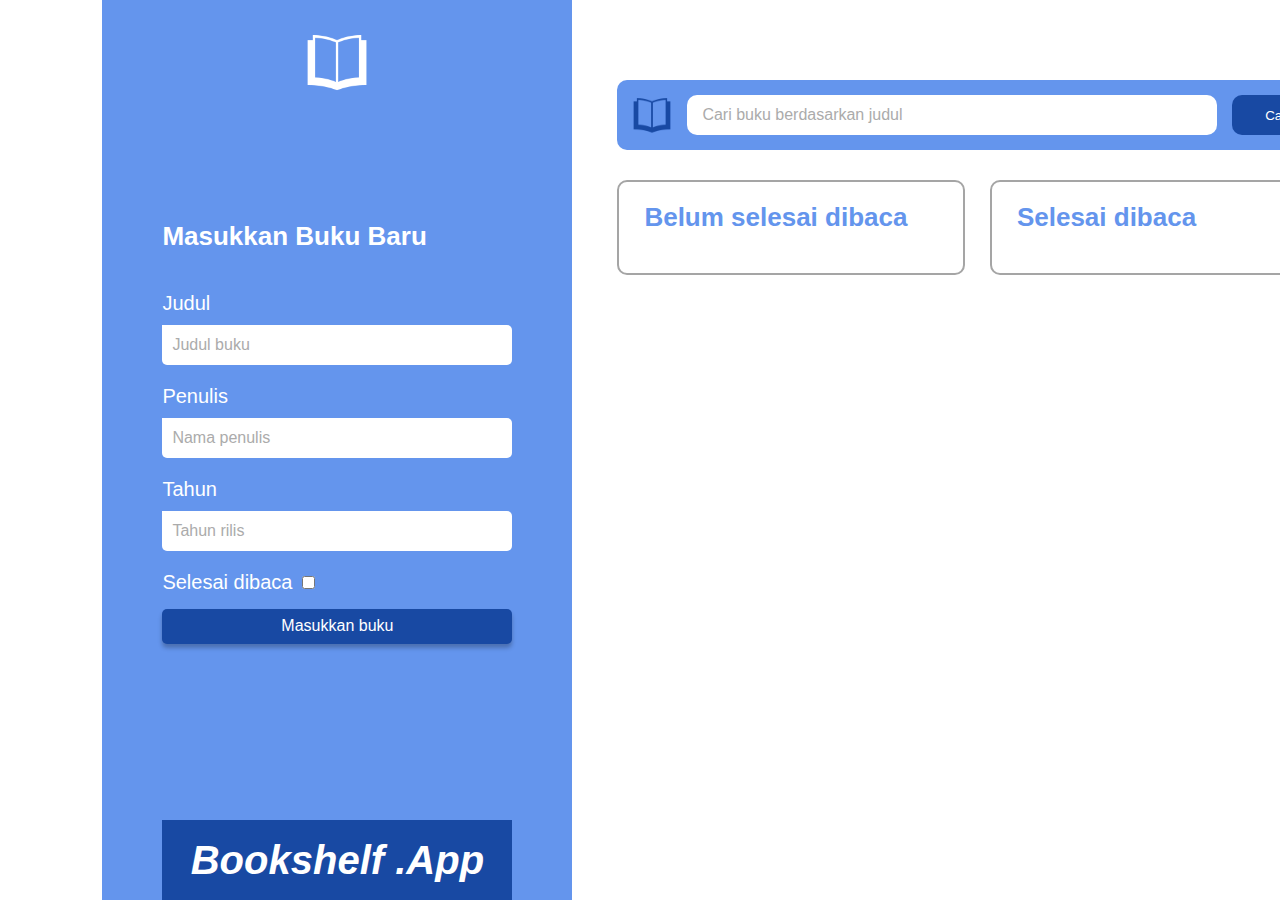
==== index.html @ b9e3977b "menambahkan logika fitur dialog setelah dihapus" ====
<!DOCTYPE html>
<html lang="en">

<head>
    <meta charset="UTF-8">
    <meta name="viewport" content="width=device-width, initial-scale=1.0">
    <title>Bookshelf .App</title>

    <link rel="stylesheet" href="css/style.css">
</head>

<body>
    <aside>
        <div id="empty"></div>

        <div id="addBook-container">
            <img src="assets/logo.png" id="logo-besar">
            <form id="addBook-form">
                <h2>Masukkan Buku Baru</h2>

                <label for="titleInput">Judul</label>
                <input type="text" id="titleInput" placeholder="Judul buku" required>

                <label for="authorInput">Penulis</label>
                <input type="text" id="authorInput" placeholder="Nama penulis" required>

                <label for="yearInput">Tahun</label>
                <input type="number" id="yearInput" placeholder="Tahun rilis" required>

                <label for="isCompleteCheck">Selesai dibaca<input type="checkbox" id="isCompleteCheck"></label>

                <button type="submit" id="submitButton">Masukkan buku</button>
            </form>
            <div id="app-name">
                <h1><i>Bookshelf .App</i></h1>
            </div>
        </div>
    </aside>

    <main>
        <form id="search-container">
            <img src="assets/logo-kecil.png" id="logo-kecil">
            <input type="text" id="searchInput" placeholder="Cari buku berdasarkan judul">
            <button type="submit" id="searchSubmit">Cari</button>
        </form>

        <div id="bookshelfs-container">
            <div class="bookshelf">
                <h2>Belum selesai dibaca</h2>
                <div class="list-item" id="belumDibaca">
                </div>
            </div>
            <div class="bookshelf">
                <h2>Selesai dibaca</h2>
                <div class="list-item" id="selesaiDibaca">
                </div>
            </div>
        </div>
    </main>

    <div id="custom-dialog">
        <div class="dialog-container">
            <h4>Apakah kamu yakin ingin menghapus buku:</h4>
            <p id="judul-buku-dihapus"></p>
            <button id="confirm-delete">Ya</button>
            <button id="cancel-delete">Tidak</button>
        </div>
    </div>

    <script src="js/script.js"></script>
</body>

</html>
---- css/style.css ----
* {
    padding: 0;
    margin: 0;
}

body {
    padding-inline: 8vw;
    font-family: 'Gill Sans', 'Gill Sans MT', Calibri, 'Trebuchet MS', sans-serif;
    display: flex;
    gap: 45px;
}

#empty,
#addBook-container {
    background-color: #6495ED;
    display: flex;
    flex-direction: column;
    align-items: center;
    justify-content: space-between;
    width: 470px;
    height: 100vh;
    box-sizing: border-box;
    padding: 30px 60px;
    padding-bottom: 0;
}

#addBook-container {
    position: fixed;
    top: 0;
    color: white;
}

#logo-besar {
    width: 64px;
}

#addBook-form {
    display: flex;
    flex-direction: column;
    width: 100%;
    font-weight: 500;
    gap: 10px;
    font-size: 20px;
    margin-top: -50px;
}

#addBook-form h2 {
    font-size: 26px;
    font-weight: 600;
    margin-bottom: 30px;
}

#addBook-form input {
    height: 40px;
    box-sizing: border-box;
    padding-inline: 10px;
    outline: none;
    border: none;
    font-size: 16px;
    margin-bottom: 10px;
    border-radius: 5px;
    border-top-left-radius: 0;
}

::placeholder {
    color: rgb(171, 171, 171);
}

#addBook-form #isCompleteCheck {
    height: fit-content;
    margin-left: 10px;
}

#addBook-form #submitButton {
    font-family: 'Gill Sans', 'Gill Sans MT', Calibri, 'Trebuchet MS', sans-serif;
    height: 35px;
    font-size: 16px;
    color: white;
    border: none;
    background-color: #1849A3;
    border-radius: 5px;
    box-shadow: 0 4px 4px 0 rgba(0, 0, 0, .25);
}

#addBook-form #submitButton:hover {
    background-color: #2c5dba;
}

#app-name {
    background-color: #1849A3;
    width: 100%;
    height: 80px;
    display: flex;
    justify-content: center;
    align-items: center;
    font-size: 20px;
}

main {
    width: 100%;
    margin-top: 80px;
}

/* search container */
#search-container {
    background-color: #6495ED;
    display: flex;
    justify-content: center;
    height: 70px;
    box-sizing: border-box;
    padding: 15px;
    border-radius: 10px;
    gap: 15px;
}

#logo-kecil {
    height: 40px;
}

#searchInput {
    width: 500px;
    padding-inline: 15px;
    outline: none;
    border: none;
    font-size: 16px;
    border-radius: 10px;
}

#searchSubmit {
    width: 90px;
    border: none;
    border-radius: 10px;
    background-color: #1849A3;
    color: white;
}

#searchSubmit:hover {
    background-color: #2c5dba;
}

/* bookshelfs container */
#bookshelfs-container {
    display: flex;
    gap: 25px;
    margin-block: 30px;
}


.bookshelf {
    border: 2px solid rgb(165, 165, 165);
    border-radius: 10px;
    width: 100%;
    box-sizing: border-box;
    padding: 20px 25px;
    height: fit-content;
}

.bookshelf h2 {
    font-size: 26px;
    color: #6495ED;
    margin-bottom: 20px;
}

.item {
    background-color: #F1F6FF;
    border: 1px solid black;
    border-radius: 5px;
    box-sizing: border-box;
    padding: 20px;
    margin-bottom: 15px;
}

.item h3 {
    font-size: 26px;
    margin-bottom: 20px;
}

.item p {
    font-size: 18px;
    margin-bottom: 5px;
}

.greenButton,
.redButton {
    color: white;
    border: none;
    font-size: 14px;
    padding: 8px 14px;
    border-radius: 5px;
    margin-top: 5px;
    transition-duration: .2s;
}

.item button:hover {
    background-color: black;
}

button {
    cursor: pointer;
}

.item .greenButton {
    background-color: #21B56E;
    margin-right: 10px;
}

.item .redButton {
    background-color: #C52986;
}

/* custom dialog hapus */
#custom-dialog {
    visibility: hidden;
    position: fixed;
    top: 0;
    bottom: 0;
    left: 0;
    right: 0;
    background-color: rgba(0, 0, 0, .7);
    display: flex;
    justify-content: center;
    align-items: center;
}

.dialog-container {
    background-color: white;
    width: fit-content;
    text-align: center;
    padding: 50px 100px;
    border-radius: 10px;
}

.dialog-container h4 {
    font-size: 1.5rem;
}

.dialog-container p {
    font-size: 2.5rem;
    color: #6495ED;
    margin-block: 50px;
}

.dialog-container button {
    border: none;
    font-size: 14px;
    padding: 8px 14px;
    border-radius: 5px;
    color: white;
    background-color: black;
    margin-inline: 10px;
}
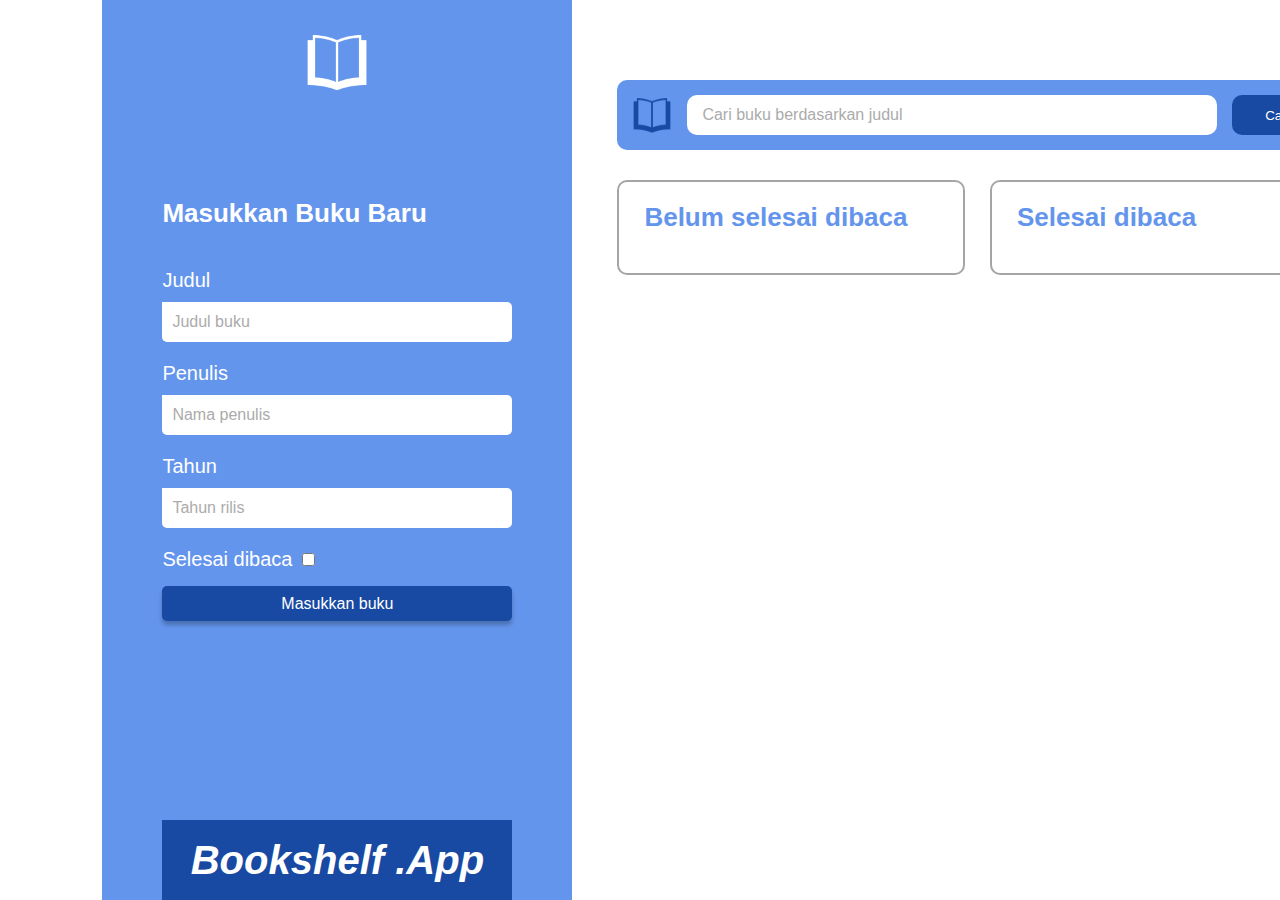
==== commit 578b9fe8: "menambahkan fungsi agar tombol edit dapat digunakan" ====
--- a/index.html
+++ b/index.html
@@ -16,7 +16,7 @@
         <div id="addBook-container">
             <img src="assets/logo.png" id="logo-besar">
             <form id="addBook-form">
-                <h2>Masukkan Buku Baru</h2>
+                <h2 id="action-status">Masukkan Buku Baru</h2>
 
                 <label for="titleInput">Judul</label>
                 <input type="text" id="titleInput" placeholder="Judul buku" required>
@@ -27,9 +27,12 @@
                 <label for="yearInput">Tahun</label>
                 <input type="number" id="yearInput" placeholder="Tahun rilis" required>
 
-                <label for="isCompleteCheck">Selesai dibaca<input type="checkbox" id="isCompleteCheck"></label>
+                <label for="isCompleteCheck" id="isCompleteLabel">Selesai dibaca<input type="checkbox"
+                        id="isCompleteCheck"></label>
 
-                <button type="submit" id="submitButton">Masukkan buku</button>
+                <button type="submit" class="submitButton " id="submitButton">Masukkan buku</button>
+                <button type="submit" class="submitButton " id="submitEdit">Simpan perubahan</button>
+
             </form>
             <div id="app-name">
                 <h1><i>Bookshelf .App</i></h1>
@@ -48,6 +51,14 @@
             <div class="bookshelf">
                 <h2>Belum selesai dibaca</h2>
                 <div class="list-item" id="belumDibaca">
+                    <!-- <div class="item">
+                        <h3>Judul</h3>
+                        <p>Penulis hahaha</p>
+                        <p>Tahun:</p>
+                        <button class="greenButton">Belum dibaca</button>
+                        <button class="redButton">Hapus</button>
+                        <button class="editButton">Edit</button>
+                    </div> -->
                 </div>
             </div>
             <div class="bookshelf">
@@ -58,15 +69,6 @@
         </div>
     </main>
 
-    <div id="custom-dialog">
-        <div class="dialog-container">
-            <h4>Apakah kamu yakin ingin menghapus buku:</h4>
-            <p id="judul-buku-dihapus"></p>
-            <button id="confirm-delete">Ya</button>
-            <button id="cancel-delete">Tidak</button>
-        </div>
-    </div>
-
     <script src="js/script.js"></script>
 </body>
 
--- a/css/style.css
+++ b/css/style.css
@@ -71,7 +71,8 @@
     margin-left: 10px;
 }
 
-#addBook-form #submitButton {
+#addBook-form #submitButton,
+.submitButton {
     font-family: 'Gill Sans', 'Gill Sans MT', Calibri, 'Trebuchet MS', sans-serif;
     height: 35px;
     font-size: 16px;
@@ -80,6 +81,12 @@
     background-color: #1849A3;
     border-radius: 5px;
     box-shadow: 0 4px 4px 0 rgba(0, 0, 0, .25);
+}
+
+#submitEdit {
+    visibility: hidden;
+    position: relative;
+    top: -45px;
 }
 
 #addBook-form #submitButton:hover {
@@ -181,7 +188,8 @@
 }
 
 .greenButton,
-.redButton {
+.redButton,
+.editButton {
     color: white;
     border: none;
     font-size: 14px;
@@ -206,46 +214,9 @@
 
 .item .redButton {
     background-color: #C52986;
-}
-
-/* custom dialog hapus */
-#custom-dialog {
-    visibility: hidden;
-    position: fixed;
-    top: 0;
-    bottom: 0;
-    left: 0;
-    right: 0;
-    background-color: rgba(0, 0, 0, .7);
-    display: flex;
-    justify-content: center;
-    align-items: center;
-}
-
-.dialog-container {
-    background-color: white;
-    width: fit-content;
-    text-align: center;
-    padding: 50px 100px;
-    border-radius: 10px;
-}
-
-.dialog-container h4 {
-    font-size: 1.5rem;
-}
-
-.dialog-container p {
-    font-size: 2.5rem;
-    color: #6495ED;
-    margin-block: 50px;
-}
-
-.dialog-container button {
-    border: none;
-    font-size: 14px;
-    padding: 8px 14px;
-    border-radius: 5px;
-    color: white;
-    background-color: black;
-    margin-inline: 10px;
+    margin-right: 10px;
+}
+
+.item .editButton {
+    background-color: gray;
 }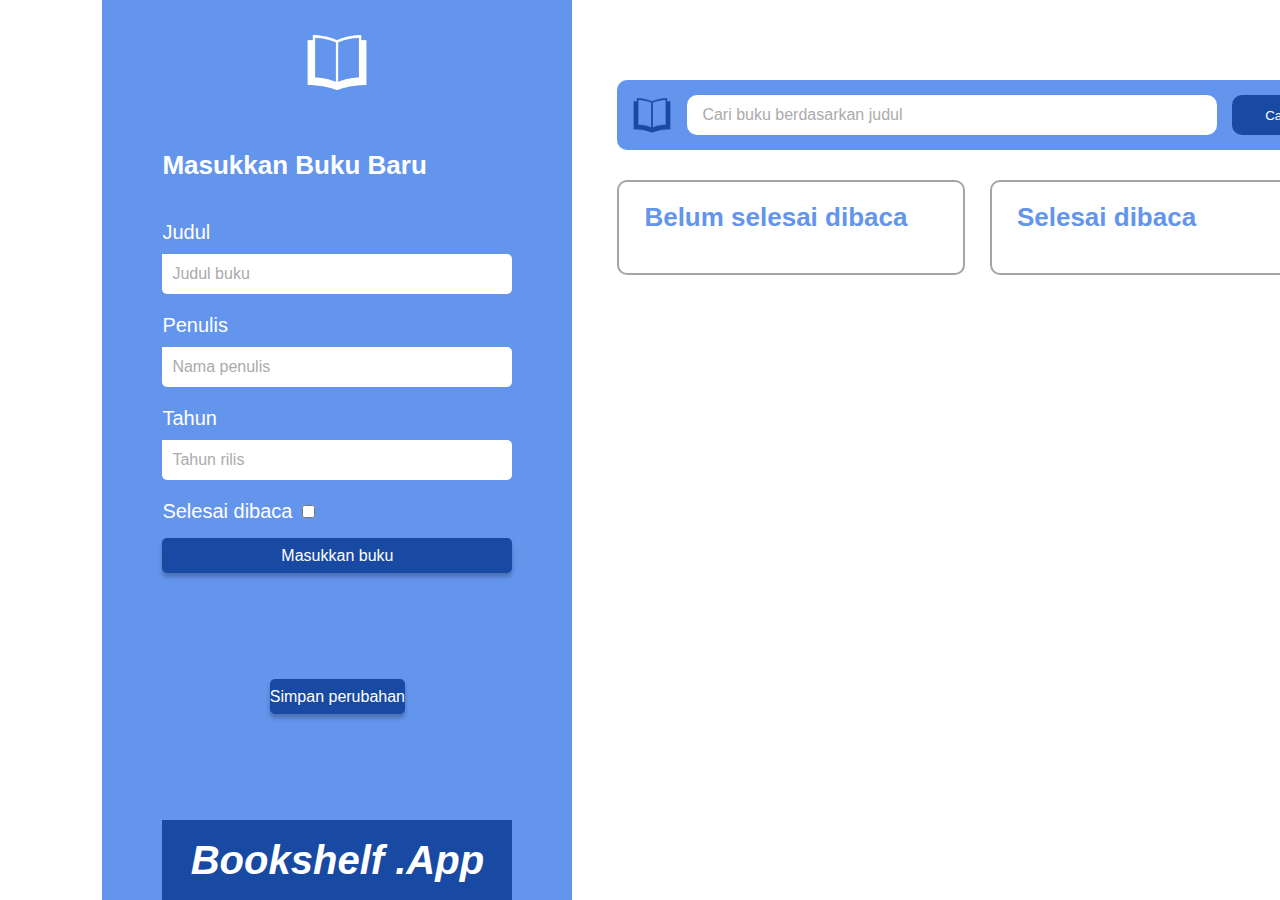
==== commit f1364771: "merevisi fitur edit buku menjadi menggunakan prompt" ====
--- a/index.html
+++ b/index.html
@@ -31,9 +31,9 @@
                         id="isCompleteCheck"></label>
 
                 <button type="submit" class="submitButton " id="submitButton">Masukkan buku</button>
-                <button type="submit" class="submitButton " id="submitEdit">Simpan perubahan</button>
 
             </form>
+            <button type="button" class="submitButton " id="submitEdit">Simpan perubahan</button>
             <div id="app-name">
                 <h1><i>Bookshelf .App</i></h1>
             </div>
--- a/css/style.css
+++ b/css/style.css
@@ -83,11 +83,11 @@
     box-shadow: 0 4px 4px 0 rgba(0, 0, 0, .25);
 }
 
-#submitEdit {
+/* #submitEdit {
     visibility: hidden;
     position: relative;
     top: -45px;
-}
+} */
 
 #addBook-form #submitButton:hover {
     background-color: #2c5dba;
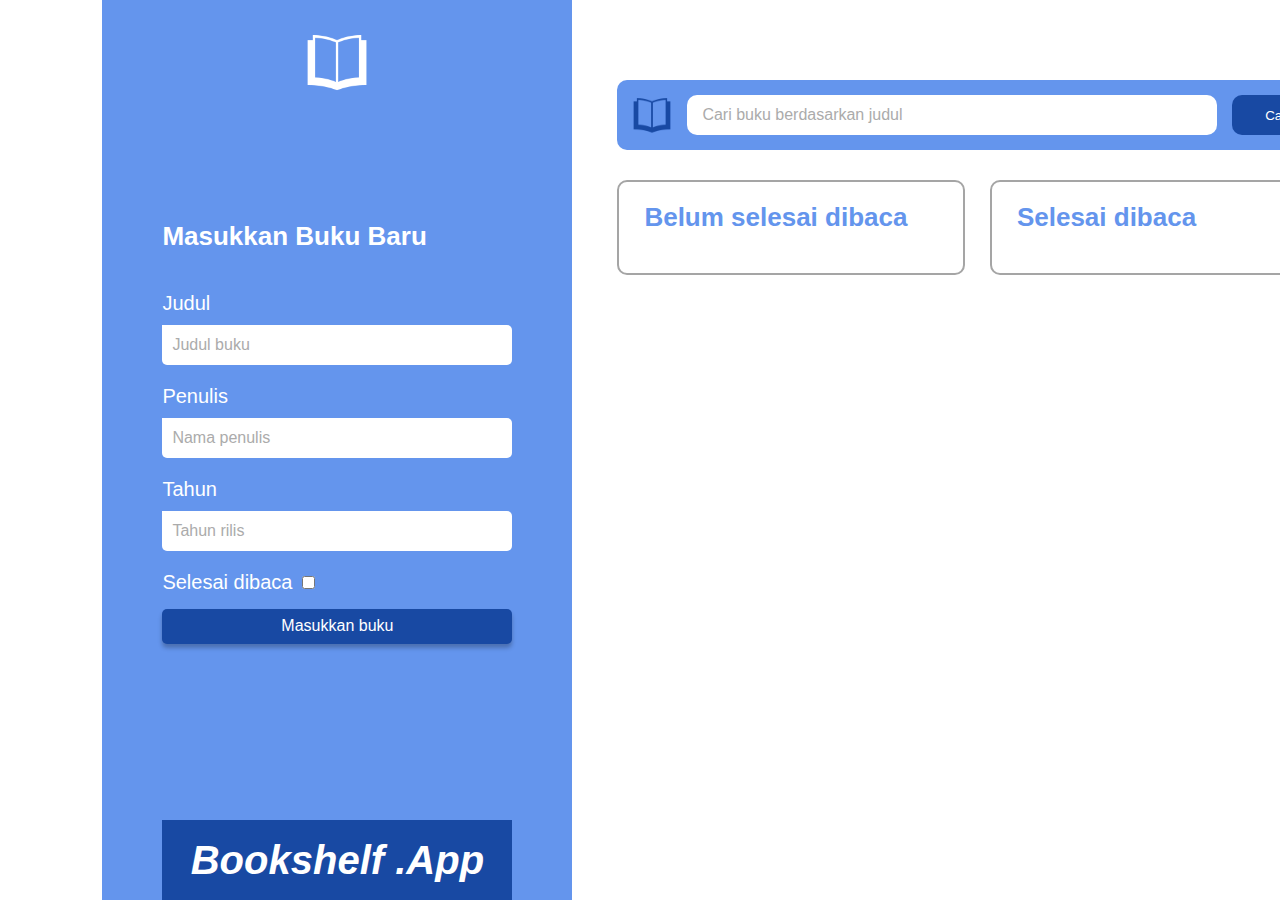
==== commit c95e3bd1: "merapihkan penempatan kode dan urutan agar lebih mudah dibaca" ====
--- a/index.html
+++ b/index.html
@@ -31,9 +31,8 @@
                         id="isCompleteCheck"></label>
 
                 <button type="submit" class="submitButton " id="submitButton">Masukkan buku</button>
+            </form>
 
-            </form>
-            <button type="button" class="submitButton " id="submitEdit">Simpan perubahan</button>
             <div id="app-name">
                 <h1><i>Bookshelf .App</i></h1>
             </div>
@@ -51,14 +50,6 @@
             <div class="bookshelf">
                 <h2>Belum selesai dibaca</h2>
                 <div class="list-item" id="belumDibaca">
-                    <!-- <div class="item">
-                        <h3>Judul</h3>
-                        <p>Penulis hahaha</p>
-                        <p>Tahun:</p>
-                        <button class="greenButton">Belum dibaca</button>
-                        <button class="redButton">Hapus</button>
-                        <button class="editButton">Edit</button>
-                    </div> -->
                 </div>
             </div>
             <div class="bookshelf">
--- a/css/style.css
+++ b/css/style.css
@@ -10,6 +10,7 @@
     gap: 45px;
 }
 
+/* styling form masukkan buku baru */
 #empty,
 #addBook-container {
     background-color: #6495ED;
@@ -71,8 +72,7 @@
     margin-left: 10px;
 }
 
-#addBook-form #submitButton,
-.submitButton {
+#addBook-form #submitButton {
     font-family: 'Gill Sans', 'Gill Sans MT', Calibri, 'Trebuchet MS', sans-serif;
     height: 35px;
     font-size: 16px;
@@ -83,12 +83,6 @@
     box-shadow: 0 4px 4px 0 rgba(0, 0, 0, .25);
 }
 
-/* #submitEdit {
-    visibility: hidden;
-    position: relative;
-    top: -45px;
-} */
-
 #addBook-form #submitButton:hover {
     background-color: #2c5dba;
 }
@@ -103,12 +97,14 @@
     font-size: 20px;
 }
 
+/* ============================================================= */
+
 main {
     width: 100%;
     margin-top: 80px;
 }
 
-/* search container */
+/* kolom pencarian============================================ */
 #search-container {
     background-color: #6495ED;
     display: flex;
@@ -145,7 +141,9 @@
     background-color: #2c5dba;
 }
 
-/* bookshelfs container */
+/* ======================================================= */
+
+/* bookshelfs container ================================*/
 #bookshelfs-container {
     display: flex;
     gap: 25px;
@@ -219,4 +217,6 @@
 
 .item .editButton {
     background-color: gray;
-}+}
+
+/* ============================================================= */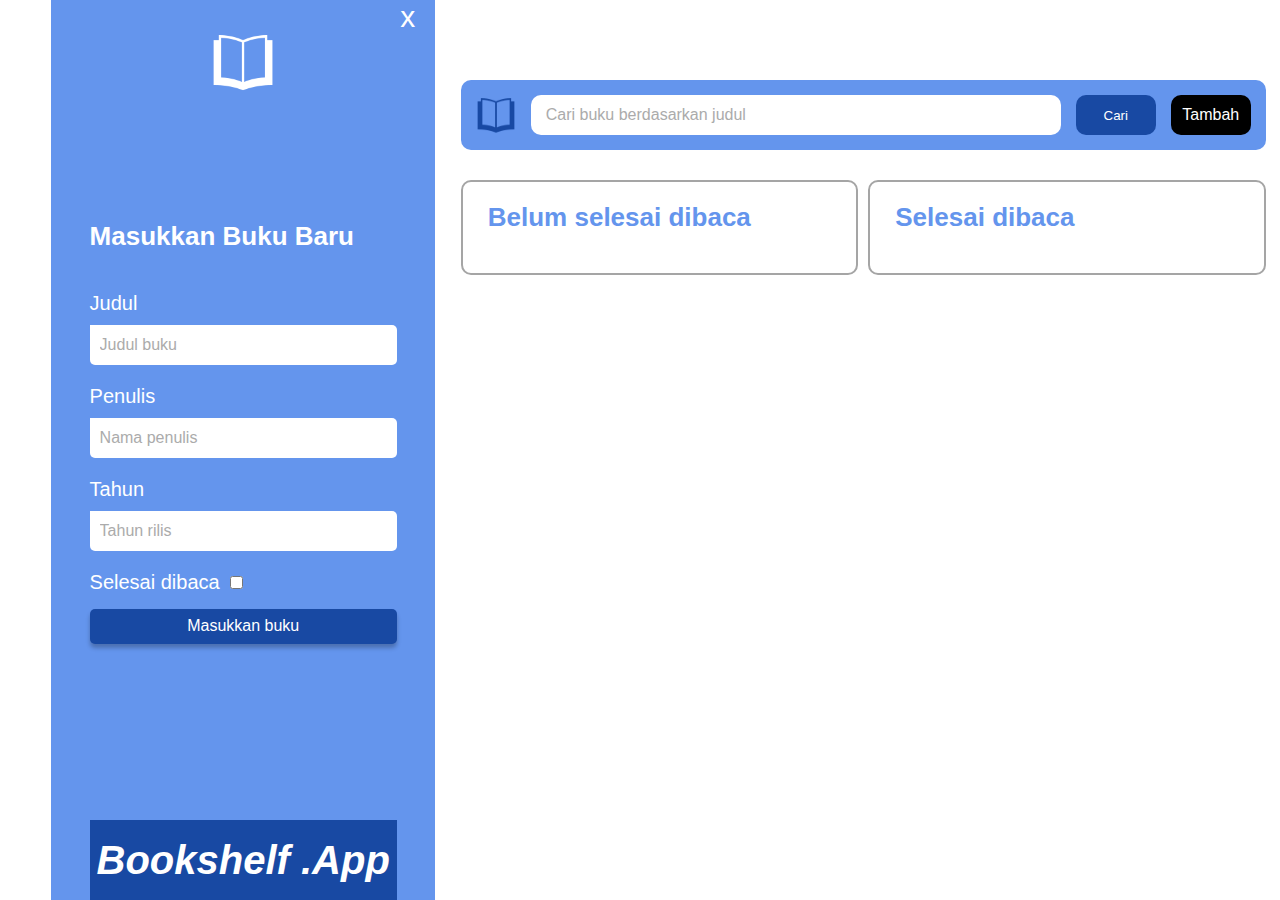
==== commit 609958ee: "responsive" ====
--- a/index.html
+++ b/index.html
@@ -15,6 +15,7 @@
 
         <div id="addBook-container">
             <img src="assets/logo.png" id="logo-besar">
+            <span class="closeAddBook">x</span>
             <form id="addBook-form">
                 <h2 id="action-status">Masukkan Buku Baru</h2>
 
@@ -43,7 +44,8 @@
         <form id="search-container">
             <img src="assets/logo-kecil.png" id="logo-kecil">
             <input type="text" id="searchInput" placeholder="Cari buku berdasarkan judul">
-            <button type="submit" id="searchSubmit">Cari</button>
+            <button type="submit" id="searchSubmit" class="btn">Cari</button>
+            <span class="btn addbtn">Tambah</span>
         </form>
 
         <div id="bookshelfs-container">
--- a/css/style.css
+++ b/css/style.css
@@ -4,10 +4,10 @@
 }
 
 body {
-    padding-inline: 8vw;
+    padding-inline: 4vw;
     font-family: 'Gill Sans', 'Gill Sans MT', Calibri, 'Trebuchet MS', sans-serif;
     display: flex;
-    gap: 45px;
+    gap: 2vw;
 }
 
 /* styling form masukkan buku baru */
@@ -18,10 +18,10 @@
     flex-direction: column;
     align-items: center;
     justify-content: space-between;
-    width: 470px;
+    width: 30vw;
     height: 100vh;
     box-sizing: border-box;
-    padding: 30px 60px;
+    padding: 30px 3vw;
     padding-bottom: 0;
 }
 
@@ -33,6 +33,19 @@
 
 #logo-besar {
     width: 64px;
+}
+
+.closeAddBook {
+    position: absolute;
+    top: 0;
+    right: 0;
+    font-size: 30px;
+    padding-inline: 20px;
+    cursor: pointer;
+}
+
+.closeAddBook:hover {
+    color: black;
 }
 
 #addBook-form {
@@ -129,8 +142,9 @@
     border-radius: 10px;
 }
 
-#searchSubmit {
-    width: 90px;
+#searchSubmit,
+.btn {
+    min-width: 80px;
     border: none;
     border-radius: 10px;
     background-color: #1849A3;
@@ -141,15 +155,27 @@
     background-color: #2c5dba;
 }
 
+
+.addbtn {
+    display: flex;
+    justify-content: center;
+    align-items: center;
+    cursor: pointer;
+    background-color: rgb(0, 0, 0);
+}
+
+.addbtn:hover {
+    background-color: rgb(80, 80, 80);
+}
+
 /* ======================================================= */
 
 /* bookshelfs container ================================*/
 #bookshelfs-container {
     display: flex;
-    gap: 25px;
+    gap: 10px;
     margin-block: 30px;
 }
-
 
 .bookshelf {
     border: 2px solid rgb(165, 165, 165);
@@ -219,4 +245,83 @@
     background-color: gray;
 }
 
-/* ============================================================= */+/* ============================================================= */
+
+/* responsive */
+
+/* Small devices (portrait tablets and large phones, 650px and up) */
+@media only screen and (max-width: 650px) {
+    body {
+        padding-inline: 0vw;
+    }
+
+    main {
+        margin-block: 0px;
+    }
+
+    aside {
+        display: none;
+        position: absolute;
+        left: 0;
+        right: 0;
+        top: 0;
+        bottom: 0;
+        background-color: rgba(0, 0, 0, .1);
+    }
+
+    #empty,
+    #addBook-container {
+        width: 80vw;
+    }
+
+    #bookshelfs-container {
+        flex-direction: column;
+        margin-block: 10px;
+    }
+
+    .bookshelf {
+        border-radius: 0;
+        border: none;
+        padding-inline: 10px;
+        box-shadow: 0px 3px 5px rgba(0, 0, 0, .1);
+    }
+
+    #search-container {
+        gap: 5px;
+        border-radius: 0;
+    }
+
+    #search-container img {
+        display: none;
+
+    }
+
+    #searchInput {
+        font-size: small;
+    }
+
+    #searchSubmit,
+    .btn {
+        min-width: 70px;
+        padding-inline: 5px;
+        font-size: small;
+    }
+
+}
+
+/* Extra large devices (large laptops and desktops, 1300px and up) */
+@media only screen and (min-width: 1300px) {
+
+    aside {
+        display: block;
+        position: static;
+    }
+
+    .addbtn {
+        display: none;
+    }
+
+    .closeAddBook {
+        display: none;
+    }
+}